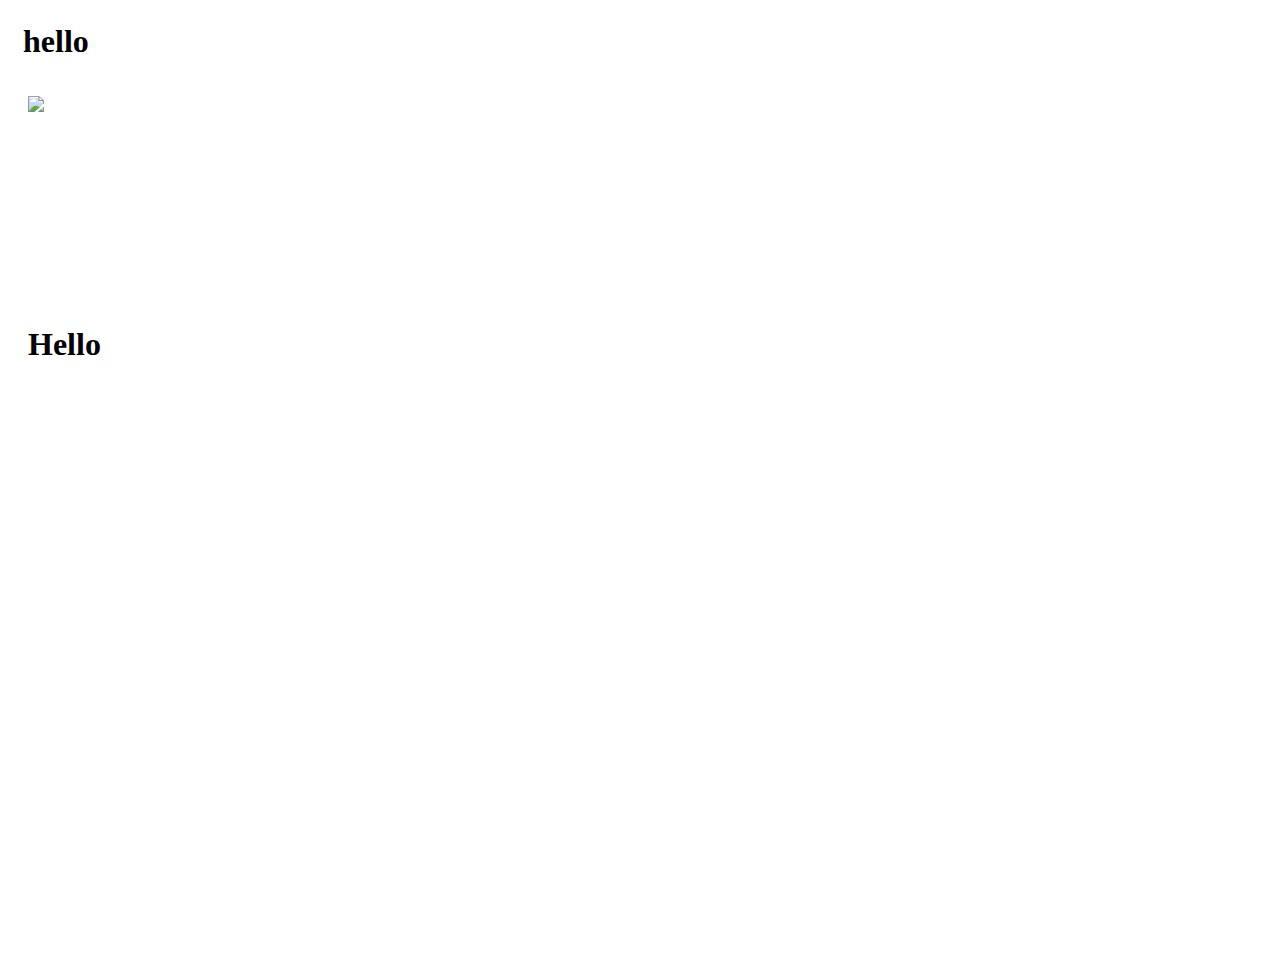
==== index.html @ fa27d3dd "Homepage Wrapper" ====
<html lang = "en">
    <head>
        <link rel = "stylesheet" href = "style.css">
    </head>
    <body>
        <h1>hello</h1>
        <div class = "homepage_wrapper">
            <img src = "noiseporn-l28IKbjb7oc-unsplash.jpg">
            <h1>Hello</h1>
            <div class = "navbar">
            </div>
            <div class = "lineup">

            </div>
        </div>
    </body>
</html>
---- style.css ----
*{
    padding: 5px; 
}

.homepage_wrapper{
    display: grid;
    grid-template-columns: auto;
    grid-row: 1;
    height: 100%; 
}
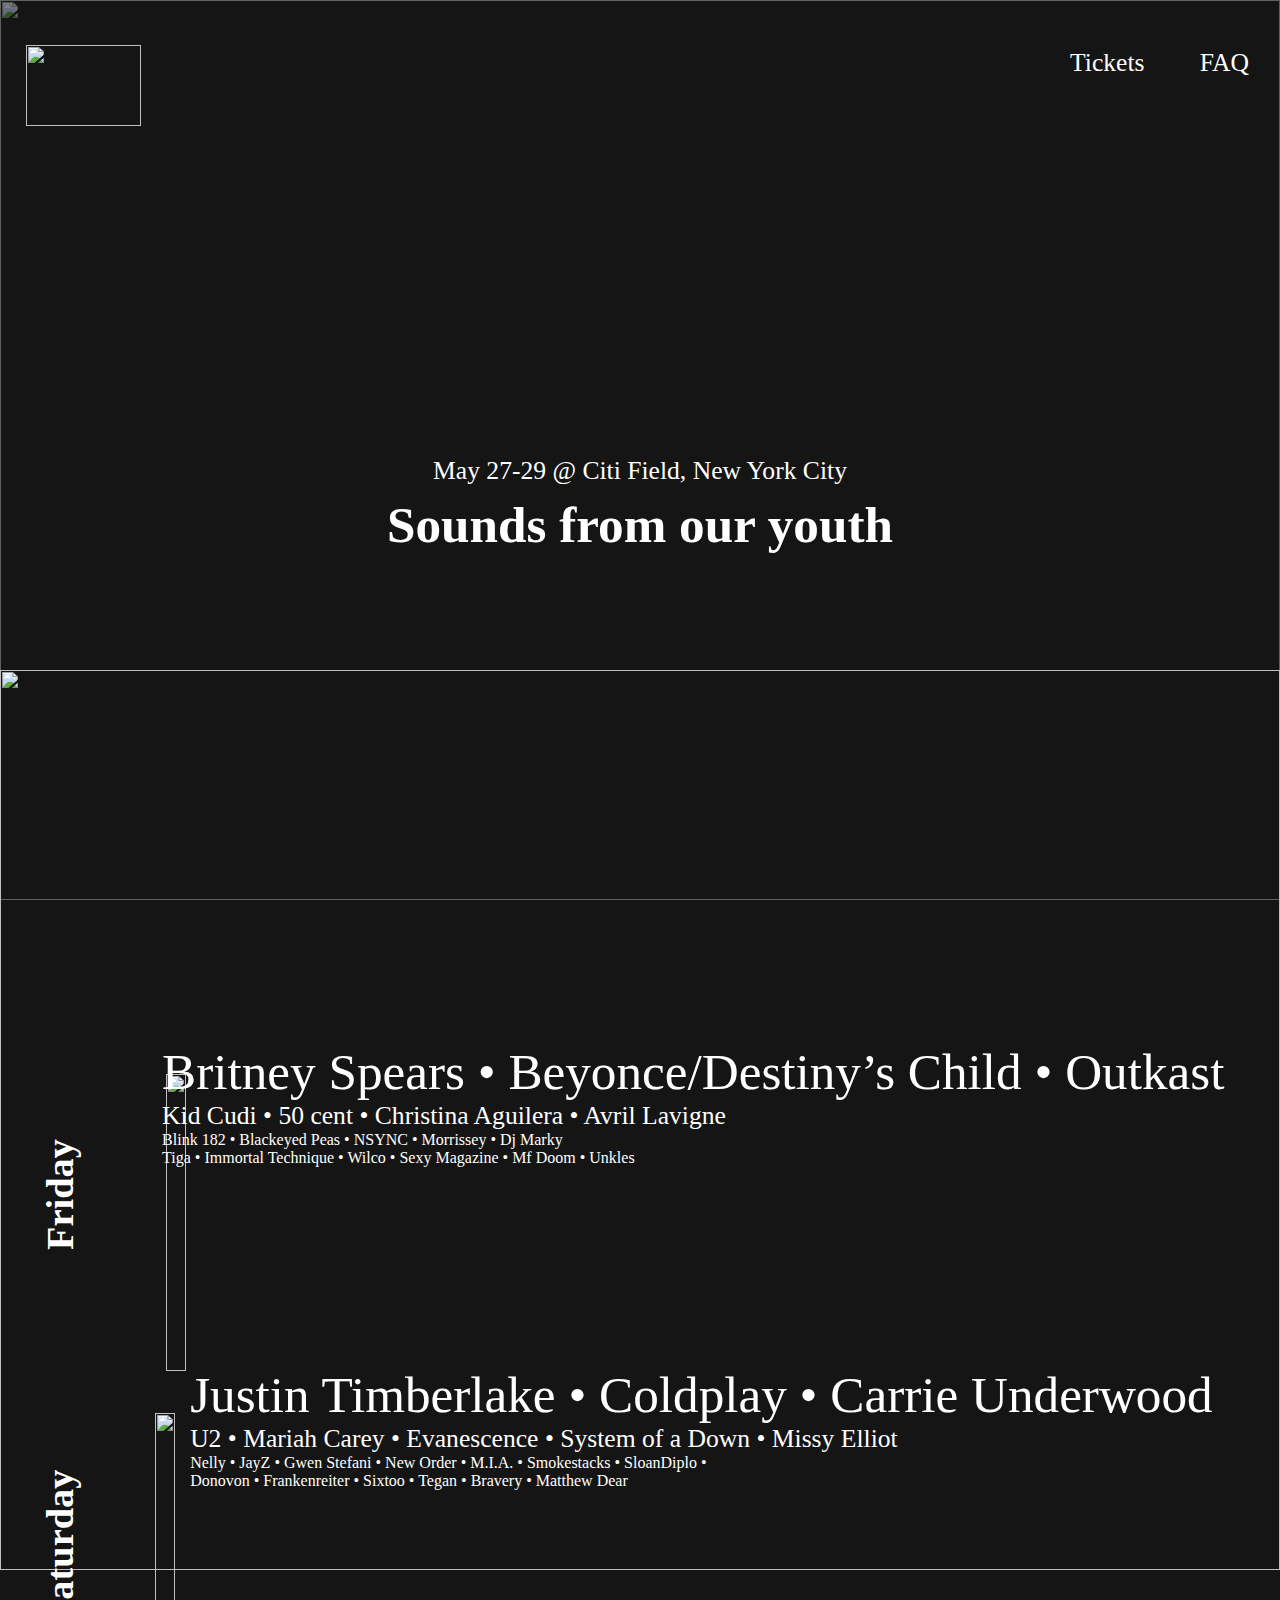
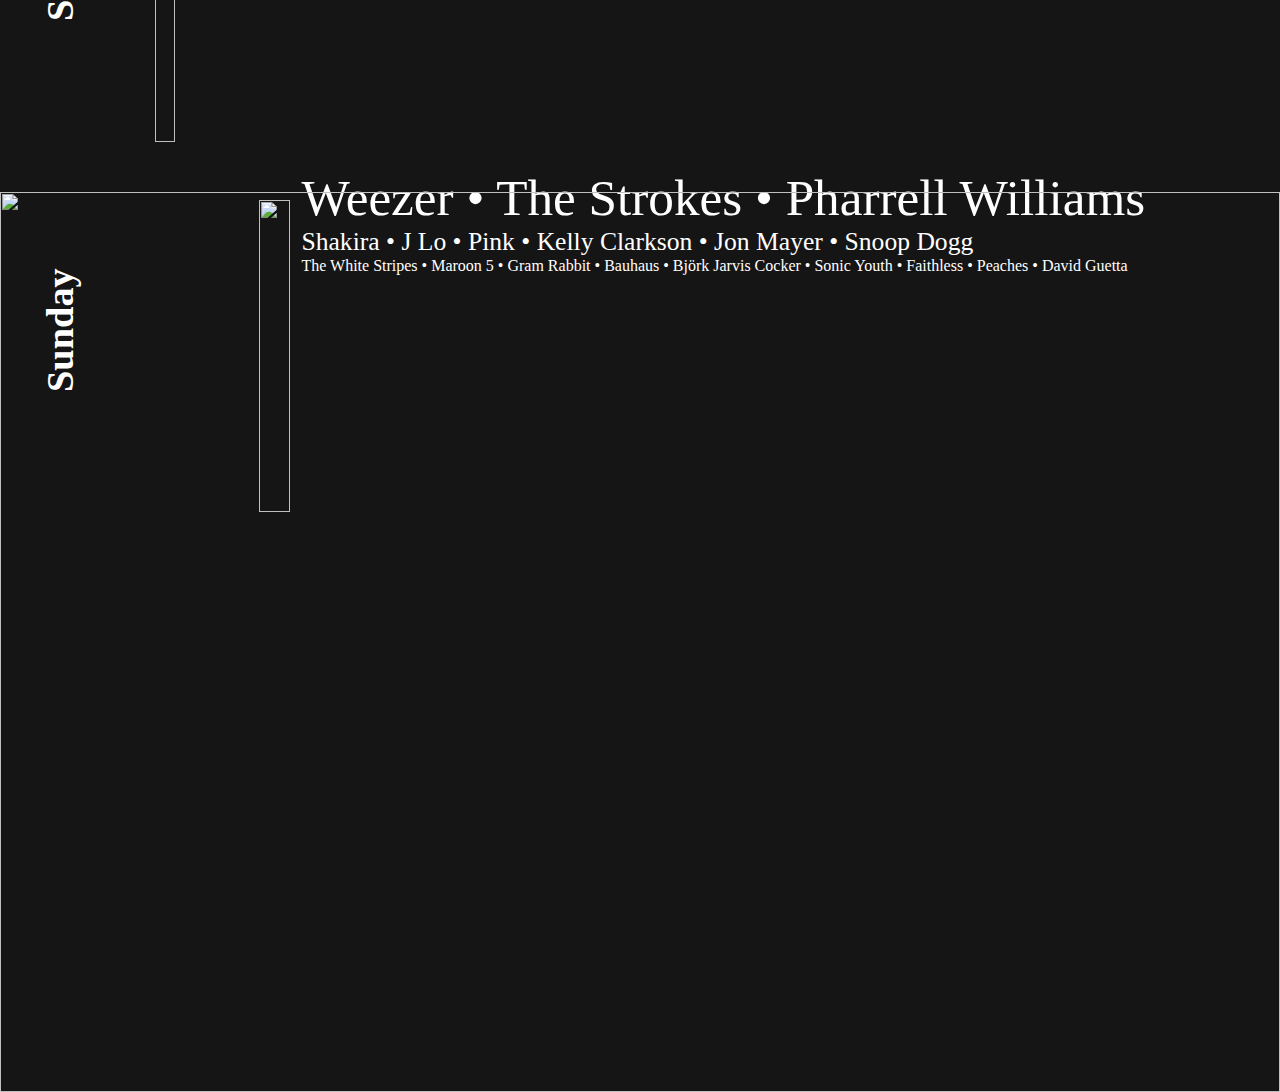
==== commit 2de2d6ac: "reformatting" ====
--- a/index.html
+++ b/index.html
@@ -1,17 +1,85 @@
 <html lang = "en">
     <head>
         <link rel = "stylesheet" href = "style.css">
+        <link rel="stylesheet" href = "https://use.typekit.net/tnv4cny.css">
     </head>
     <body>
-        <h1>hello</h1>
         <div class = "homepage_wrapper">
-            <img src = "noiseporn-l28IKbjb7oc-unsplash.jpg">
-            <h1>Hello</h1>
+            <div class = "homepage_image">
+                <img src = "noiseporn-l28IKbjb7oc-unsplash.jpg">
+            </div>
+            <div class = "logo">
+                <a href = "index.html">
+                    <img src = "logo_prot_3.svg">
+                </a>
+            </div>
             <div class = "navbar">
+                <ul class = "navbar_links">
+                    <li>
+                        <a href = "tickets.html">Tickets</a>
+                        <a href = "faq.html">FAQ</a>
+                    </li>
+                </ul>
+            </div>
+            <div class = "dates">
+                 <h2>May 27-29 @ Citi Field, New York City</h2>
+            </div>
+            <div class = "tagline">
+                <h1>Sounds from our youth</h1>
+            </div>
+            <div class = "top_film">
+                <img src = "film color top strip.png">
             </div>
             <div class = "lineup">
-
+                <div class = "friday">
+                    <div class = "day">
+                        <p>Friday</p>
+                    </div>
+                    <div class = "fri_arrow">
+                        <img src = "white_arrow.svg" width = 100%>
+                    </div>
+                    <div class = "fri_line">
+                        <div class = "largest">Britney Spears • Beyonce/Destiny’s Child • Outkast</div>
+                            <div class = "medium">Kid Cudi • 50 cent • Christina Aguilera • Avril Lavigne</div>
+                            <div class = "small">Blink 182 • Blackeyed Peas • NSYNC • Morrissey • Dj Marky</div>
+                            Tiga • Immortal Technique • Wilco • Sexy Magazine • Mf Doom • Unkles   
+                    </div> 
+                </div>
+                <div class = "saturday">
+                    <div class = "day">
+                        <p>Saturday</p>
+                    </div>
+                    <div class = "sat_arrow">
+                        <img src = "white_arrow.svg" width = 100%>    
+                    </div> 
+                    <div class = "sat_line">
+                        <div class ="largest">Justin Timberlake • Coldplay • Carrie Underwood</div>
+                            <div class = "medium">U2 • Mariah Carey • Evanescence • System of a Down • Missy Elliot</div>
+                            <div class = "small">Nelly • JayZ • Gwen Stefani • New Order • M.I.A. • Smokestacks • SloanDiplo • </div>
+                            Donovon • Frankenreiter • Sixtoo • Tegan • Bravery • Matthew Dear
+                    </div>
+                </div>
+                <div class = "sunday">
+                    <div class = "day">
+                        <p>Sunday</p>
+                    </div>
+                    <div class = "sun_arrow">
+                        <img src = "white_arrow.svg" width = 100%>
+                    </div>
+                    <div class = "sun_line">
+                        <div class = "largest">Weezer • The Strokes • Pharrell Williams</div>
+                            <div class = "medium">Shakira • J Lo • Pink • Kelly Clarkson • Jon Mayer • Snoop Dogg</div>
+                            The White Stripes • Maroon 5 • Gram Rabbit • Bauhaus • Björk
+                            Jarvis Cocker • Sonic Youth • Faithless • Peaches • David Guetta
+                    </div>
+                </div>
             </div>
+            <footer>
+                <img src = "film.png">
+            </footer>
         </div>
+         
+        
+          
     </body>
 </html>--- a/style.css
+++ b/style.css
@@ -1,10 +1,257 @@
-*{
-    padding: 5px; 
-}
-
-.homepage_wrapper{
-    display: grid;
-    grid-template-columns: auto;
-    grid-row: 1;
-    height: 100%; 
-}+html,
+body {
+  width: 100vw;
+  margin: 0;
+  padding: 0;
+  overflow-x: hidden;
+  background-color: #151515;
+  /* min-height: 100%; */
+}
+
+.tagline {
+  text-align: center;
+  display: inline;
+}
+
+.dates h2 {
+  display: inline;
+  color: white;
+  font-family: Termina;
+  position: absolute;
+  text-align: center;
+  top: 17em;
+  margin-left: auto;
+  margin-right: auto;
+  width: 100%;
+  font-weight: lighter;
+  font-size: 2vw;
+}
+
+.tagline h1 {
+  display: inline;
+  color: white;
+  font-family: Termina;
+  position: absolute;
+  text-align: center;
+  top: 9em;
+  margin-left: auto;
+  margin-right: auto;
+  width: 100%;
+  font-weight: 600;
+  font-size: 4vw;
+}
+
+.homepage_image img {
+  width: 100%;
+  position: absolute;
+  top: 0;
+  left: 0;
+  filter: brightness(50%);
+  height: 100%;
+  object-fit: cover;
+}
+
+.background img {
+  width: 100%;
+  position: absolute;
+  top: 0;
+  left: 0;
+  filter: brightness(50%);
+  height: 100%;
+  object-fit: cover;
+}
+
+.navbar {
+  display: inline-block;
+  vertical-align: middle;
+  text-align: right;
+  float: right;
+  right: 2%;
+  top: 5%;
+  margin-block-start: 1em;
+  margin-block-end: 1em;
+  margin-top: 2em;
+}
+
+.navbar_links {
+  display: inline-block;
+  position: relative;
+  right: 2%;
+  list-style-type: none;
+  top: 5%;
+}
+
+.navbar_links a {
+  text-decoration: none;
+  color: white;
+  font-family: Termina;
+  font-size: 2vw;
+  margin: 1em;
+}
+
+.logo {
+  display: inline-block;
+  vertical-align: middle;
+}
+
+.logo img {
+  height: auto;
+  width: 30%;
+  position: absolute;
+  top: 5%;
+  left: 2%;
+}
+
+.top_film img {
+  position: relative;
+  height: auto;
+  width: 100%;
+  margin-top: 35em;
+}
+
+footer img {
+  position: relative;
+  margin-top: -20em;
+  width: 100%;
+}
+
+.general-admissions {
+  display: grid;
+  grid-template-columns: auto auto;
+  grid-template-rows: auto;
+  padding: 5em;
+  margin-top: 8em;
+}
+
+.general-admissions-icon {
+  display: grid;
+  grid-column: 1/2;
+  grid-row: 1/2;
+  max-width: 10%;
+  display: inline;
+  position: absolute;
+}
+
+.general-admissions-info {
+  display: grid;
+  display: inline;
+  grid-column: 2/3;
+  color: white;
+  position: absolute;
+  text-align: left;
+}
+
+.lineup {
+  display: grid;
+  grid-template-columns: auto;
+  grid-template-rows: auto auto auto;
+  grid-gap: 10px;
+  margin-right: 0;
+  position: relative;
+  margin-top: -20em;
+}
+
+.friday {
+  display: grid;
+  grid-template-columns: auto auto auto;
+  grid-row: 1/2;
+  position: relative;
+}
+
+.saturday {
+  display: grid;
+  grid-template-columns: auto auto auto;
+  grid-template-rows: auto;
+  margin-top: 15em;
+  grid-row: 2/3;
+  position: relative;
+}
+
+.sunday {
+  display: grid;
+  grid-template-columns: auto auto auto;
+  grid-template-rows: auto;
+  margin-top: 15em;
+  grid-row: 3/4;
+  position: relative;
+}
+
+.day {
+  display: grid;
+  grid-column: 1/2;
+  font-family: Termina;
+  color: white;
+  font-weight: 600;
+  font-size: 3vw;
+  transform-origin: 0 0;
+  transform: rotate(-90deg);
+}
+
+.fri_arrow {
+  display: grid;
+  grid-column: 2/3;
+  margin-top: -11em;
+  width: 20%;
+  position: relative;
+}
+
+.sat_arrow {
+  display: grid;
+  grid-column: 2/3;
+  width: 25%;
+  margin-top: -13em;
+  margin-left: -4em;
+  position: relative;
+}
+
+.sun_arrow {
+  display: grid;
+  grid-column: 2/3;
+  width: 20%;
+  position: relative;
+  margin-top: -12em;
+}
+
+.fri_line {
+  display: grid;
+  grid-column: 3/4;
+  color: white;
+  font-family: Raleway;
+  display: inline-table;
+  margin-top: -13em;
+  min-width: 100%;
+  margin-left: -5em;
+  position: relative;
+}
+
+.sat_line {
+  display: grid;
+  grid-column: 3/4;
+  color: white;
+  font-family: Raleway;
+  display: inline-table;
+  margin-top: -16em;
+  margin-left: -6em;
+  min-width: 100%;
+  position: relative;
+}
+
+.sun_line {
+  display: grid;
+  grid-column: 3/4;
+  position: relative;
+  color: white;
+  font-family: Raleway;
+  display: inline-table;
+  margin-top: -14em;
+  margin-left: -7em;
+  min-width: 100%;
+}
+
+.largest {
+  font-size: 4vw;
+}
+
+.medium {
+  font-size: 2vw;
+}
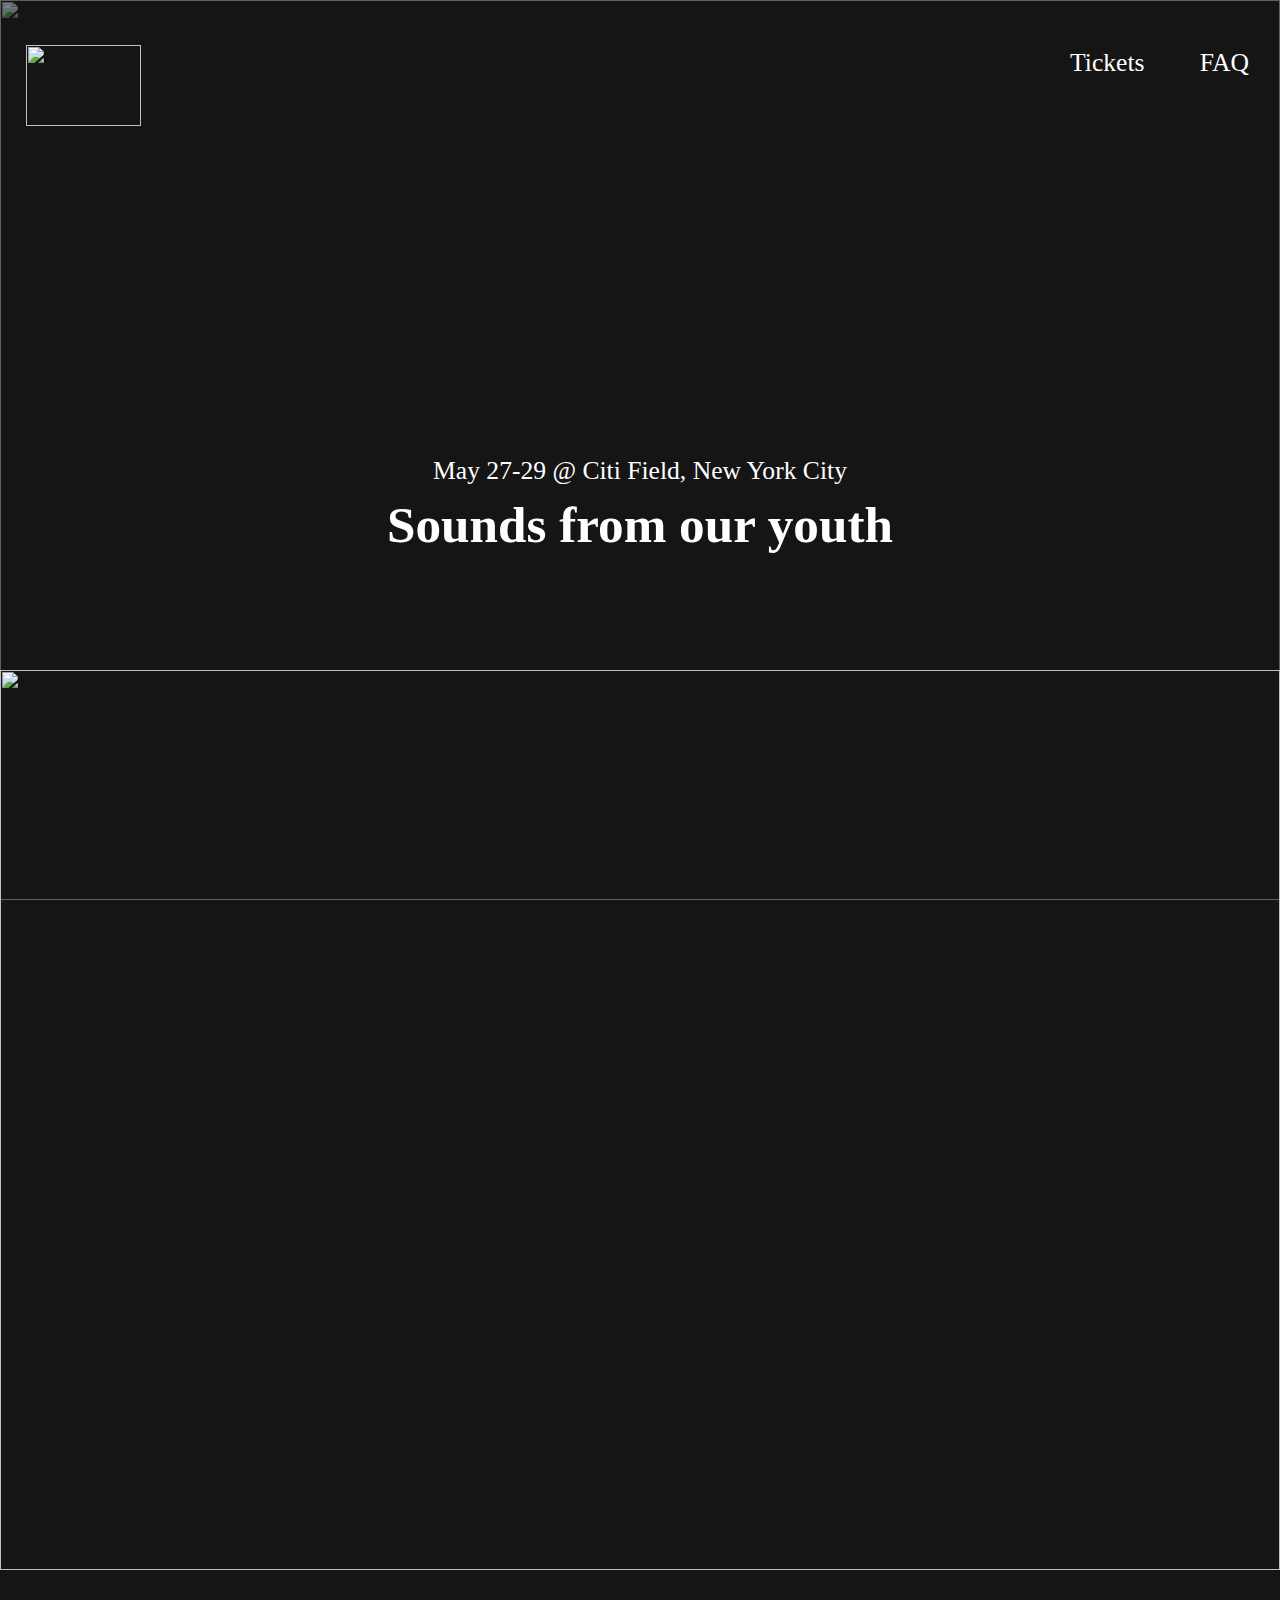
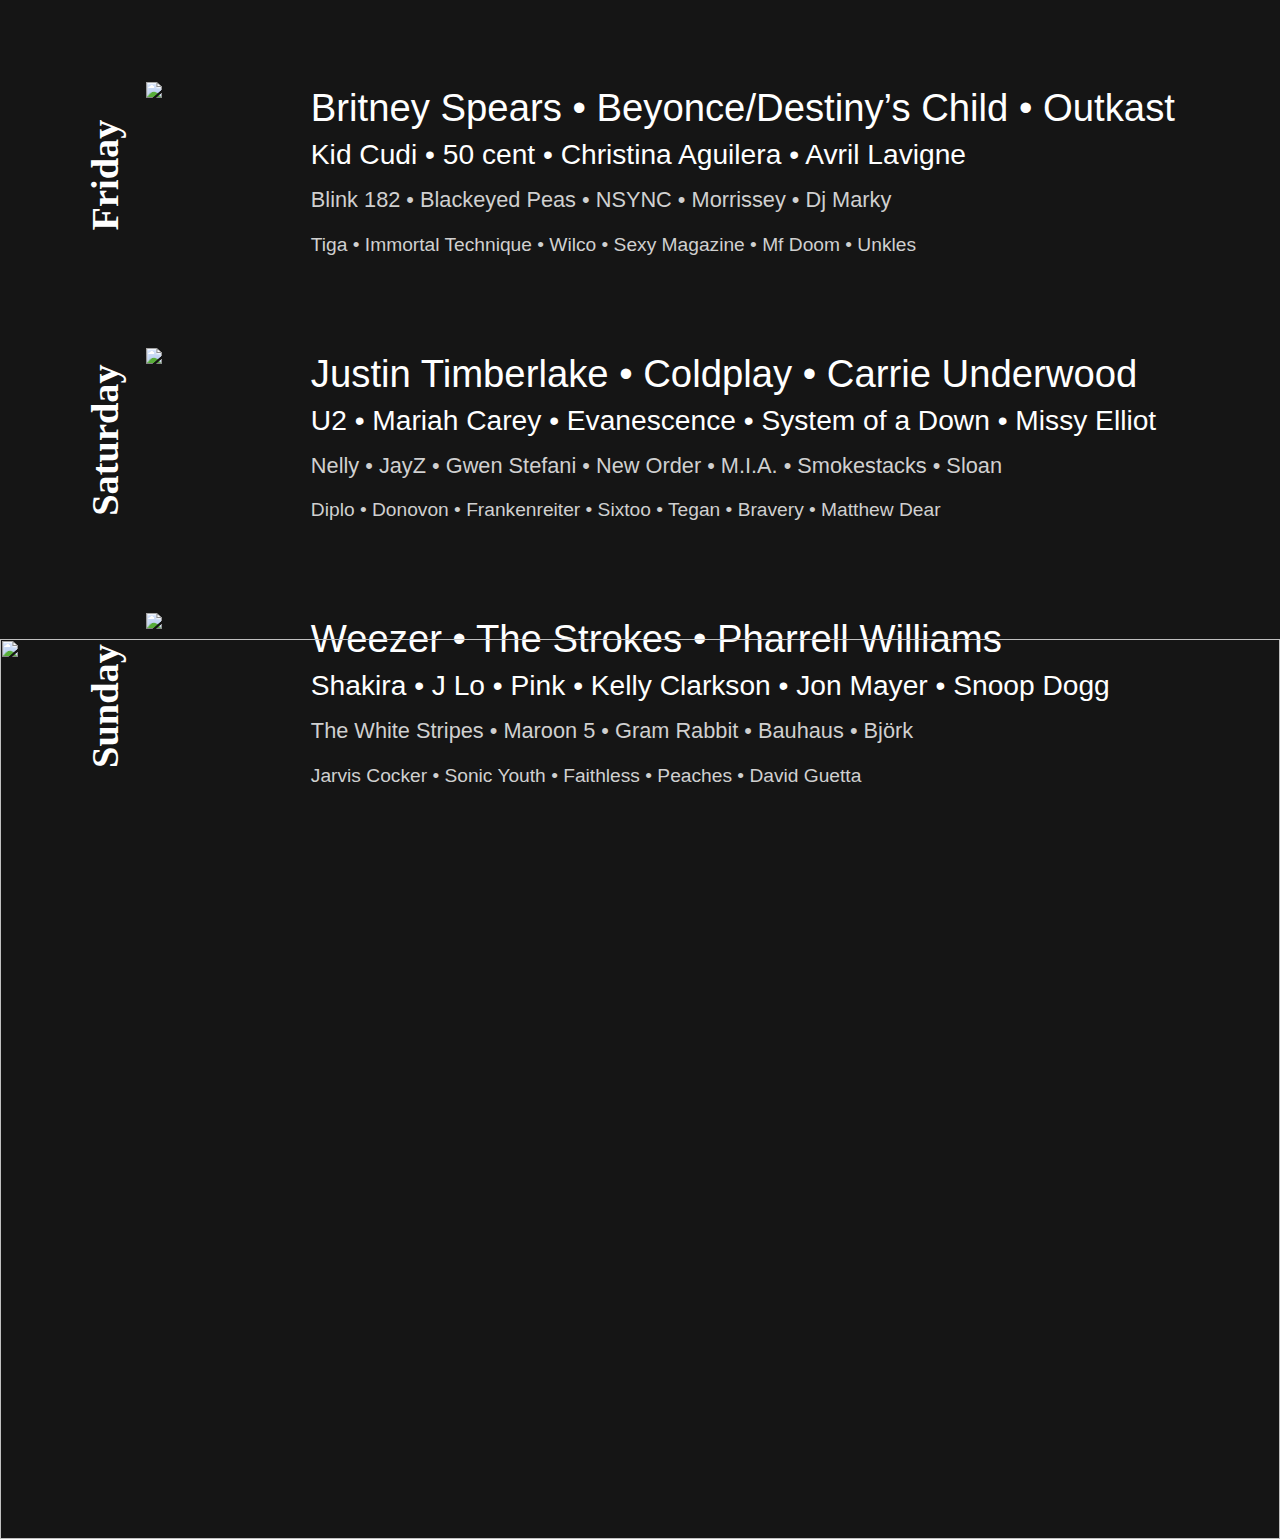
==== commit 955027b1: "Fixed spelling mistake & cleanup" ====
--- a/index.html
+++ b/index.html
@@ -2,7 +2,9 @@
     <head>
         <link rel = "stylesheet" href = "style.css">
         <link rel="stylesheet" href = "https://use.typekit.net/tnv4cny.css">
+        <title>Zillennium</title>
     </head>
+    
     <body>
         <div class = "homepage_wrapper">
             <div class = "homepage_image">
@@ -30,48 +32,54 @@
             <div class = "top_film">
                 <img src = "film color top strip.png">
             </div>
-            <div class = "lineup">
+            <div class = "lineup-new">
                 <div class = "friday">
+                  <div class="daycontainer">
                     <div class = "day">
-                        <p>Friday</p>
+                        Friday
                     </div>
+                  </div>
+                </div>
                     <div class = "fri_arrow">
-                        <img src = "white_arrow.svg" width = 100%>
+                        <img src = "white_arrow.svg">
                     </div>
-                    <div class = "fri_line">
-                        <div class = "largest">Britney Spears • Beyonce/Destiny’s Child • Outkast</div>
-                            <div class = "medium">Kid Cudi • 50 cent • Christina Aguilera • Avril Lavigne</div>
-                            <div class = "small">Blink 182 • Blackeyed Peas • NSYNC • Morrissey • Dj Marky</div>
-                            Tiga • Immortal Technique • Wilco • Sexy Magazine • Mf Doom • Unkles   
+                    <div class = "fri_line" id="center">
+                        <div class = "topfeatured">Britney Spears • Beyonce/Destiny’s Child • Outkast</div>
+                            <div class = "featured">Kid Cudi • 50 cent • Christina Aguilera • Avril Lavigne</div>
+                            <div class = "others">Blink 182 • Blackeyed Peas • NSYNC • Morrissey • Dj Marky</div>
+                            <div class="smaller"> Tiga • Immortal Technique • Wilco • Sexy Magazine • Mf Doom • Unkles</div>
                     </div> 
+                <div class = "saturday">
+                    <div class="daycontainer">
+                    <div class = "day">
+                        Saturday
+                    </div>
+                    </div>             
                 </div>
-                <div class = "saturday">
+                    <div class = "sat_arrow">
+                        <img src = "white_arrow.svg">    
+                    </div>
+                    <div class = "sat_line" id="center">
+                        <div class ="topfeatured">Justin Timberlake • Coldplay • Carrie Underwood</div>
+                            <div class = "featured">U2 • Mariah Carey • Evanescence • System of a Down • Missy Elliot</div>
+                            <div class = "others">Nelly • JayZ • Gwen Stefani • New Order • M.I.A. • Smokestacks • Sloan</div>
+                            <div class="smaller"> Diplo • Donovon • Frankenreiter • Sixtoo • Tegan • Bravery • Matthew Dear</div>
+                    </div>
+                <div class = "sunday">
+                  <div class="daycontainer">
                     <div class = "day">
-                        <p>Saturday</p>
+                        Sunday
                     </div>
-                    <div class = "sat_arrow">
-                        <img src = "white_arrow.svg" width = 100%>    
-                    </div> 
-                    <div class = "sat_line">
-                        <div class ="largest">Justin Timberlake • Coldplay • Carrie Underwood</div>
-                            <div class = "medium">U2 • Mariah Carey • Evanescence • System of a Down • Missy Elliot</div>
-                            <div class = "small">Nelly • JayZ • Gwen Stefani • New Order • M.I.A. • Smokestacks • SloanDiplo • </div>
-                            Donovon • Frankenreiter • Sixtoo • Tegan • Bravery • Matthew Dear
+                  </div>
+                </div>
+                    <div class = "sun_arrow">
+                        <img src = "white_arrow.svg">
                     </div>
-                </div>
-                <div class = "sunday">
-                    <div class = "day">
-                        <p>Sunday</p>
-                    </div>
-                    <div class = "sun_arrow">
-                        <img src = "white_arrow.svg" width = 100%>
-                    </div>
-                    <div class = "sun_line">
-                        <div class = "largest">Weezer • The Strokes • Pharrell Williams</div>
-                            <div class = "medium">Shakira • J Lo • Pink • Kelly Clarkson • Jon Mayer • Snoop Dogg</div>
-                            The White Stripes • Maroon 5 • Gram Rabbit • Bauhaus • Björk
-                            Jarvis Cocker • Sonic Youth • Faithless • Peaches • David Guetta
-                    </div>
+                    <div class = "sun_line" id="center">
+                        <div class = "topfeatured">Weezer • The Strokes • Pharrell Williams</div>
+                            <div class = "featured">Shakira • J Lo • Pink • Kelly Clarkson • Jon Mayer • Snoop Dogg</div>
+                            <div class = "others"> The White Stripes • Maroon 5 • Gram Rabbit • Bauhaus • Björk</div>
+                            <div class="smaller"> Jarvis Cocker • Sonic Youth • Faithless • Peaches • David Guetta</div>
                 </div>
             </div>
             <footer>
--- a/style.css
+++ b/style.css
@@ -5,7 +5,7 @@
   padding: 0;
   overflow-x: hidden;
   background-color: #151515;
-  /* min-height: 100%; */
+  min-height: 100%;
 }
 
 .tagline {
@@ -107,40 +107,16 @@
   height: auto;
   width: 100%;
   margin-top: 35em;
+  margin-bottom: 7em;
 }
 
 footer img {
   position: relative;
-  margin-top: -20em;
+  margin-top: -10em;
   width: 100%;
 }
 
-.general-admissions {
-  display: grid;
-  grid-template-columns: auto auto;
-  grid-template-rows: auto;
-  padding: 5em;
-  margin-top: 8em;
-}
-
-.general-admissions-icon {
-  display: grid;
-  grid-column: 1/2;
-  grid-row: 1/2;
-  max-width: 10%;
-  display: inline;
-  position: absolute;
-}
-
-.general-admissions-info {
-  display: grid;
-  display: inline;
-  grid-column: 2/3;
-  color: white;
-  position: absolute;
-  text-align: left;
-}
-
+/*old styling for lineup
 .lineup {
   display: grid;
   grid-template-columns: auto;
@@ -246,12 +222,284 @@
   margin-top: -14em;
   margin-left: -7em;
   min-width: 100%;
-}
-
-.largest {
-  font-size: 4vw;
-}
-
-.medium {
-  font-size: 2vw;
-}
+}*/
+
+.topfeatured {
+  font-family: raleway, sans-serif;
+  font-size: 2.99vw;
+  line-height: 4vw;
+}
+
+.featured {
+  font-family: raleway, sans-serif;
+  font-size: 2.2vw;
+  line-height: 3.5vw;
+}
+
+.others{
+  font-family: raleway, sans-serif;
+  font-size: 1.7vw;
+  color: #D0D0D0;
+}
+
+.smaller {
+  font-family: raleway, sans-serif;
+  font-size: 1.5vw;
+  color: #D0D0D0;
+}
+/*ticket page specifics*/
+.box-container{
+  margin-top: 10em;
+}
+
+.textbox-top {
+  position: relative;
+  background: rgba(0, 0, 0, 0.5);
+  height: fit-content;
+  block-size: fit-content;
+  padding: 2em 2em 2em;
+  margin-left: 5em; 
+  margin-right: 5em;
+  margin-bottom: 2.5em;
+}
+
+.tickets-grid {
+  display: grid;
+  height: 17em;
+  grid-template-columns: 3fr 5fr 2fr;
+  grid-template-rows: 1fr 1fr 3fr 3.5em;
+  grid-gap: 0.5em;
+  grid-template-areas: 
+  "icon title title"
+  "icon price price"
+  "icon text text"
+  "icon button button";
+}
+
+.addons-grid {
+  display: grid;
+  height: 32em;
+  grid-template-columns: 3fr 5fr 2fr;
+  grid-template-rows: 1fr 2fr 1fr 2fr 3.5em;
+  grid-gap: 0.5em;
+  grid-template-areas: 
+  "icon1 title1 price1"
+  "icon1 text1 text1"
+  "icon1 title2 price2"
+  "icon1 text2 text2"
+  "icon1 button button";
+}
+ 
+/*start of grid test
+.test-icon{
+  grid-area: icon;
+  background: red;
+}
+.test-title{
+  grid-area: title;
+  background: blue;
+}
+.test-price{
+  grid-area: price;
+  background: green;
+}
+.test-text{
+  grid-area: text;
+  background: yellow;
+}
+.test-button{
+  grid-area: button;
+  background: orange;
+}
+*/
+
+.tickets-icon {
+  grid-area: icon;
+  align-items: center;
+}
+.tickets-icon>img {
+  object-fit: cover;
+  max-width: 70%;
+  max-height: 70%;
+  position: relative;
+  top: 50%;
+  -ms-transform: translateY(-50%);
+  -webkit-transform: translateY(-50%);
+  transform: translateY(-50%);
+  display: block;
+  margin-left: auto;
+  margin-right: auto;
+}
+
+.tickets-title {
+  grid-area: title;
+  color: white;
+  text-align: left;
+  font-family: raleway, sans-serif;
+  font-weight: 400;
+  font-size: 2em;
+}
+
+.tickets-price {
+  grid-area: price;
+  color: white;
+  text-align: left;
+  font-family: raleway, sans-serif;
+  font-weight: 400;
+  font-size: 2.25em;
+}
+
+.tickets-info {
+  padding-right: 3em;
+  grid-area: text;
+  color: white;
+  text-align: left;
+  font-family: raleway, sans-serif;
+  font-weight: 200;
+  font-size: 1.25em;
+}
+
+.button-container {
+  grid-area: button;
+  color:white;
+  background: #931727;
+  margin-left: 70vh;
+}
+
+.button-text {
+  text-align: center;
+  font-family: raleway, sans-serif;
+  font-weight: 400;
+  font-size: 1.5em;
+  position: relative;
+  top: 50%;
+  -ms-transform: translateY(-50%);
+  -webkit-transform: translateY(-50%);
+  transform: translateY(-50%);
+}
+
+.addons-icon {
+  grid-area: icon1;
+  align-items: center;
+}
+.addons-icon>img {
+  object-fit: cover;
+  max-width: 70%;
+  max-height: 70%;
+  position: relative;
+  top: 50%;
+  -ms-transform: translateY(-50%);
+  -webkit-transform: translateY(-50%);
+  transform: translateY(-50%);
+  display: block;
+  margin-left: auto;
+  margin-right: auto;
+}
+
+.addons-title {
+  color: white;
+  text-align: left;
+  font-family: raleway, sans-serif;
+  font-weight: 400;
+  font-size: 2em;
+}
+
+.addons-price {
+  color: white;
+  padding-right: 1em;
+  text-align: right;
+  font-family: raleway, sans-serif;
+  font-weight: 400;
+  font-size: 2.25em;
+}
+
+.addons-info {
+  padding-right: 3em;
+  color: white;
+  text-align: left;
+  font-family: raleway, sans-serif;
+  font-weight: 200;
+  font-size: 1.25em;
+}
+
+/*experimental lineup grid*/
+.lineup-new{
+  display: grid;
+  row-gap: 5em;
+  margin-right: 4em;
+  margin-left: 4em;
+  grid-template-rows: auto auto auto;
+  grid-template-columns: 1fr 1fr 1fr 11fr;
+  grid-template-areas: 
+  "friday arrow1 blank lineup1"
+  "saturday arrow2 blank lineup2"
+  "sunday arrow3 blank lineup3";
+}
+
+.daycontainer{
+  position: relative;
+  top: 50%;
+  -ms-transform: translateY(-50%);
+  -webkit-transform: translateY(-50%);
+  transform: translateY(-50%);
+  display: block;
+}
+
+.day {
+  font-family: Termina;
+  color: white;
+  font-weight: 600;
+  font-size: 3vw;
+  text-align: center;
+  transform-origin: 50% 50%;
+  transform: rotate(-90deg);
+  margin-left: -5vw;
+  margin-right: -5vw;
+}
+
+.friday{
+  grid-area: friday;
+}
+
+.saturday{
+  grid-area: saturday;
+}
+
+.sunday{
+  grid-area: sunday;
+}
+
+.fri_arrow{
+  grid-area: arrow1;
+}
+.sat_arrow{
+  grid-area: arrow2;
+}
+.sun_arrow{
+  grid-area: arrow3;
+}
+
+.linetext-container{
+  justify-items: center;
+}
+
+.fri_line{
+  grid-area: lineup1;
+  color: white;
+}
+.sat_line{
+  grid-area: lineup2;
+  color: white;
+}
+.sun_line{
+  grid-area: lineup3;
+  color: white;
+}
+
+#center {
+  display: flex;
+  justify-content: center;
+  align-content: center;
+  flex-direction: column;
+  line-height: 3.5vw;
+}